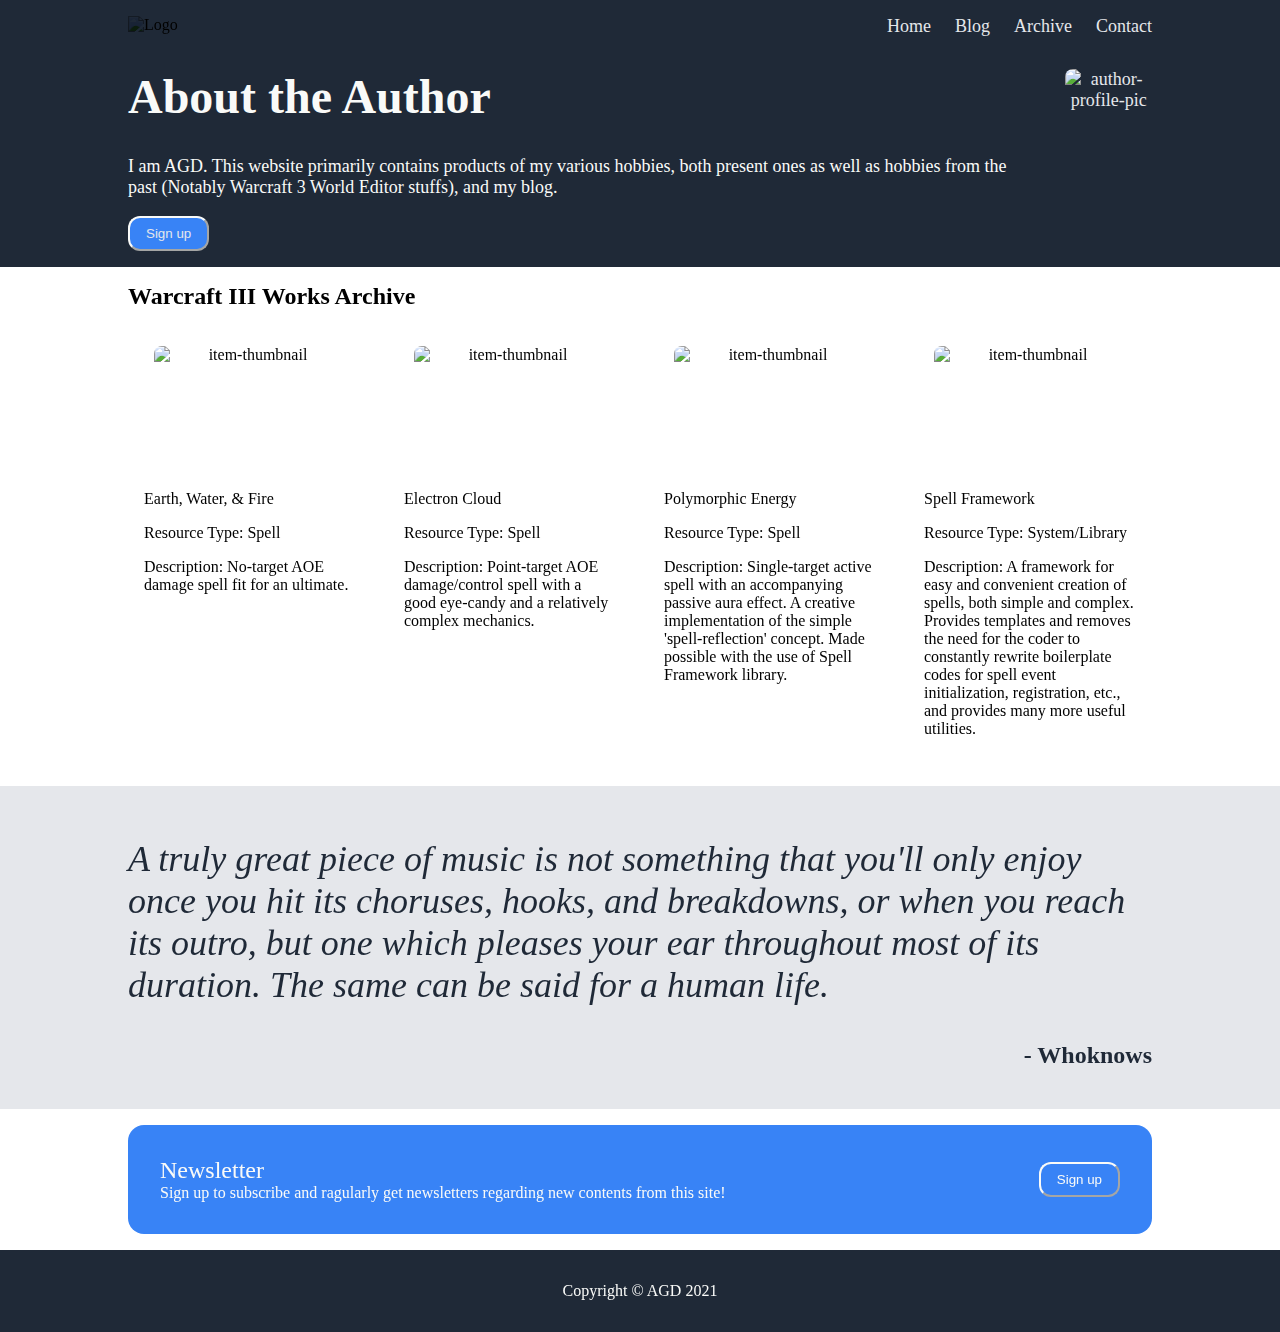
==== index.html @ 1a0b1b95 "Added primary contents and styles" ====
<!DOCTYPE html>
<html lang="en">
<head>
    <meta charset="UTF-8">
    <meta http-equiv="X-UA-Compatible" content="IE=edge">
    <meta name="viewport" content="width=device-width, initial-scale=1.0">
    <link href="css/styles.css" rel="stylesheet">
    <title>AGD's Portfolio</title>
</head>
<body>
    <div class="header section">
        <div class="main">
            <a href="index.html">
                <!-- <img class="logo" src="https://s3.amazonaws.com/keybase_processed_uploads/15d441706ad24110a1a50a8a71eccd05_360_360.jpg" alt="Logo"/> -->
                <img class="logo" src="https://avatars.githubusercontent.com/u/23192029?v=4" alt="Logo"/>
            </a>
            <ul class="links">
                <li><a class="link" href="index.html">Home</a></li>
                <li><a class="link" href="index.html">Blog</a></li>
                <li><a class="link" href="index.html">Archive</a></li>
                <li><a class="link" href="index.html">Contact</a></li>
            </ul>
        </div>
        <div class="sub">
            <div class="left">
                <h1 class="title">About the Author</h1>
                <p class="caption">I am AGD. This website primarily contains products of my various hobbies, both present ones as well as hobbies from the past (Notably Warcraft 3 World Editor stuffs), and my blog.</p>
                <button class="sign-up">Sign up</button>
            </div>
            <img class="image-canvas" src="https://a_g_d.keybase.pub/Pictures/artworks/paintings/mushroom-cloud/mushroom-cloud_variant-3_meltdown.jpg" alt="author-profile-pic"/>
        </div>
    </div>

    <div class="body">
        <div class="contents section">
            <h2 class="title">Warcraft III Works Archive</h2>
            <div class="items">
                <a class="item" href="index.html">
                    <img class="image-canvas" src="https://a_g_d.keybase.pub/Pictures/warcraft-3/gallery/preview_earth-water-and-fire.gif" alt="item-thumbnail" />
                    <div class="caption">
                        <p>Earth, Water, & Fire</p>
                        <p>Resource Type: Spell</p>
                        <p>Description: No-target AOE damage spell fit for an ultimate.</p>
                    </div>
                </a>
                <a class="item" href="index.html">
                    <img class="image-canvas" src="https://a_g_d.keybase.pub/Pictures/warcraft-3/gallery/preview_electron-cloud.jpg" alt="item-thumbnail" />
                    <div class="caption">
                        <p>Electron Cloud</p>
                        <p>Resource Type: Spell</p>
                        <p>Description: Point-target AOE damage/control spell with a good eye-candy and a relatively complex mechanics.</p>
                    </div>
                </a>
                <a class="item" href="index.html">
                    <img class="image-canvas" src="https://a_g_d.keybase.pub/Pictures/warcraft-3/gallery/preview_polymorphic-energy.gif" alt="item-thumbnail" />
                    <div class="caption">
                        <p>Polymorphic Energy</p>
                        <p>Resource Type: Spell</p>
                        <p>Description: Single-target active spell with an accompanying passive aura effect. A creative implementation of the simple 'spell-reflection' concept. Made possible with the use of Spell Framework library.</p>
                    </div>
                </a>
                <a class="item" href="index.html">
                    <img class="image-canvas" src="https://a_g_d.keybase.pub/Pictures/warcraft-3/gallery/preview_spell-framework.gif" alt="item-thumbnail" />
                    <div class="caption">
                        <p>Spell Framework</p>
                        <p>Resource Type: System/Library</p>
                        <p>Description: A framework for easy and convenient creation of spells, both simple and complex. Provides templates and removes the need for the coder to constantly rewrite boilerplate codes for spell event initialization, registration, etc., and provides many more useful utilities.</p>
                    </div>
                </a>
            </div>
        </div>
        <div class="testimonials section">
            <p class="quote">A truly great piece of music is not something that you'll only enjoy once you hit its choruses, hooks, and breakdowns, or when you reach its outro, but one which pleases your ear throughout most of its duration. The same can be said for a human life.</p>
            <p class="author">- Whoknows</p>
        </div>
        <div class="call-to-action section">
            <div class="canvas">
                <p>
                    <span class="title">Newsletter</span><br/>
                    Sign up to subscribe and ragularly get newsletters regarding new contents from this site!
                </p>
                <button class="sign-up">Sign up</button>
            </div>
        </div>
    </div>

    <div class="footer section">
        <p>Copyright © AGD 2021</p>
    </div>
</body>
</html>
---- css/styles.css ----
body {
    height: 100vh;
    margin: 0;
    overflow: scroll;
    display: flex;
    flex-direction: column;
}

.header,
.footer {
    background-color: #1F2937;
    display: flex;
    flex-direction: column;
    justify-content: center;
    padding: 32px 0px;
}

.footer {
    align-items: center;
    margin-top: auto;
}

.header,
.body .testimonials {
    align-items: stretch;
}

.section {
    padding: 16px 10%;
    gap: 32px;
}

.header .main {
    display: flex;
    flex: 1 1 auto;
    justify-content: space-between;
    align-items: flex-start;
}

.header .main .links {
    display: flex;
    margin-left: auto;
    padding: 0;
    margin: 0;
    gap: 24px;
}

.header .sub {
    font-size: 18px;
    color: #E5E7EB;
    display: flex;
    gap: 48px;
}

.logo {
    width: 64px;
    height: 64px;
    object-fit: cover;
    mix-blend-mode: multiply;
}

.links .link {
    font-size: 18px;
    color: #E5E7EB;
}

.items {
    display: flex;
    flex-wrap: wrap;
    gap: 16px;
}

.item {
    display: flex;
    flex-direction: column;
    flex: 1 1 auto;
    width: 192px;
    min-width: 192px;
    max-width: 384px;
    padding: 16px;
}

.item:hover {
    background-color: #AAAAAA;
}

.item .image-canvas {
    width: 192px;
    height: 128px;
    border-radius: 8px;
    align-self: center;
}

.item .caption {
    align-self: stretch;
}

.testimonials {
    background-color: #E5E7EB;
    color: #1F2937;
    font-size: 36px;
    font-weight: light;
    font-style: italic;
}

.author {
    font-size: 24px;
    font-weight: bold;
    font-style: normal;
    text-align: right;
}

.call-to-action .canvas {
    border-radius: 16px;
    background-color: #3883F6;
    padding: 16px 32px;
    display: flex;
    gap: 24px;
    justify-content: space-between;
    align-items: center;
}

button.sign-up {
    border-radius: 12px;
    border-color: #F9FAF8;
    background-color: #3883F6;
    color: inherit;
    flex: 0 0 auto;
    padding: 8px 16px;
}

.image-canvas {
    display: flex;
    justify-content: center;
    align-items: center;
    text-align: center;
}

.sub .image-canvas {
    display: block;
    border-radius: 8px;
    width: 128px;
    height: 128px;
}

ul {
    list-style-type: none;
}

.title {
    margin-top: 0px;
}

.call-to-action .title {
    font-size: 24px;
}

h1 {
    font-size: 48px;
}

h1,
h2 {
    font-weight: extra-bold;
}

h1,
ul,
.header p,
.footer p,
.call-to-action {
    color: #F9FAF8;
}

a {
    text-decoration: none;
    color: inherit;
}
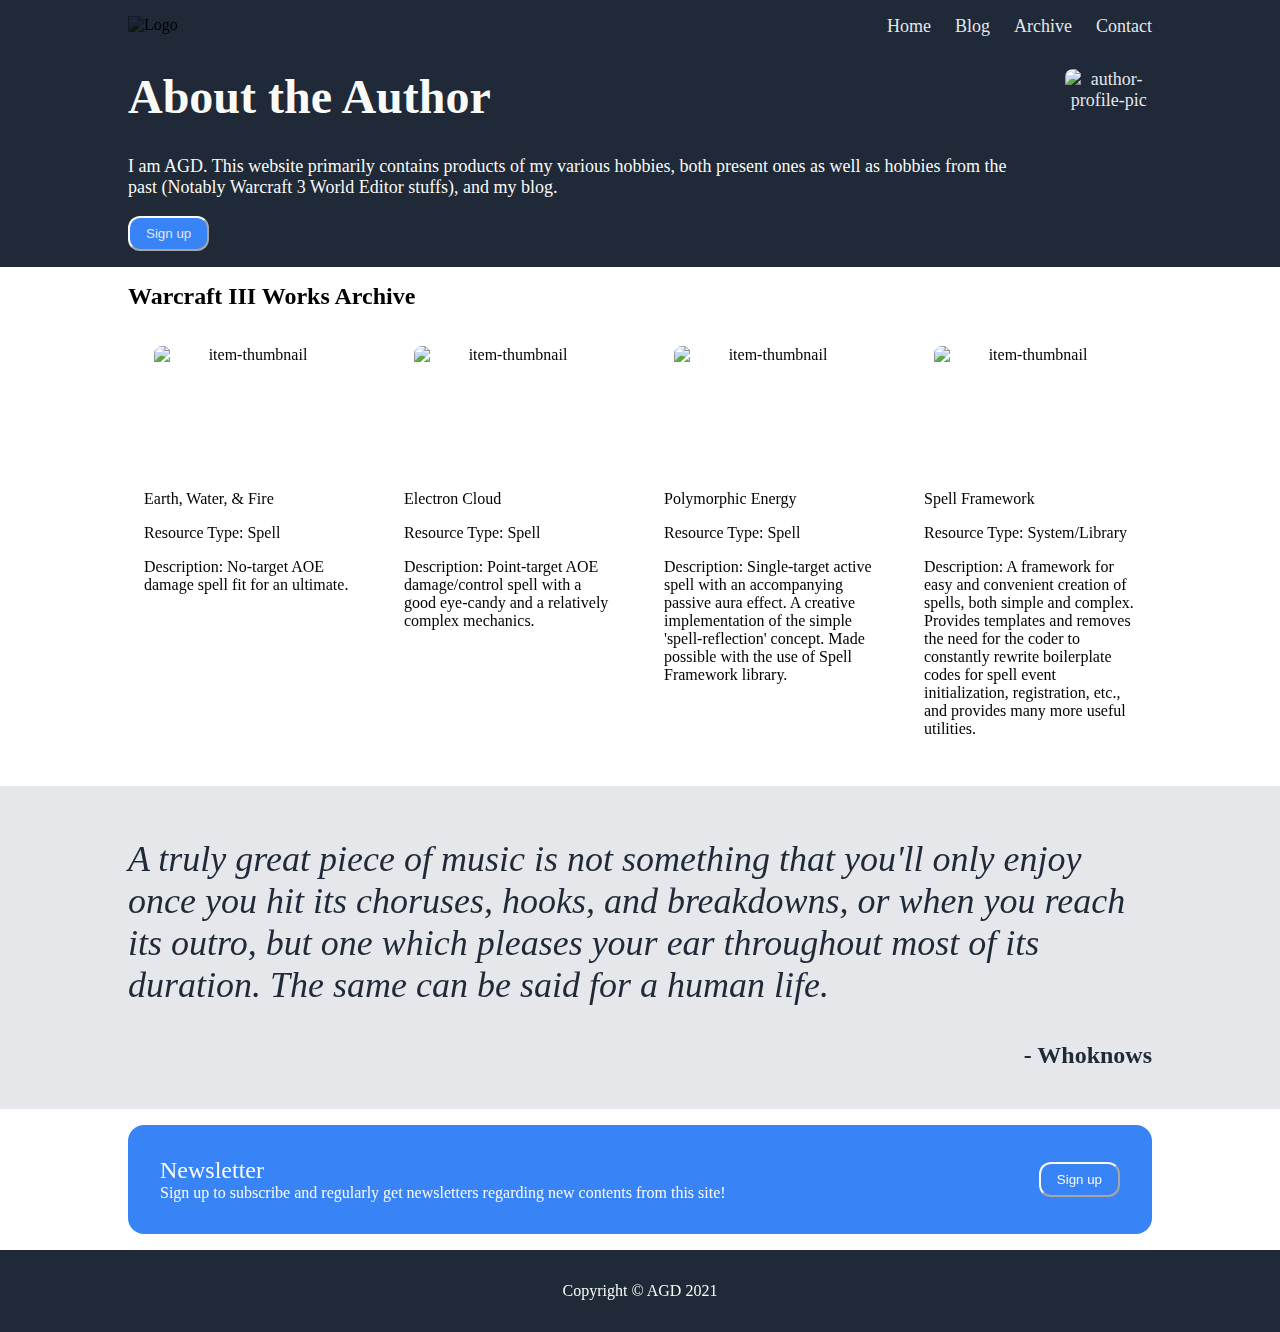
==== commit 7759f90d: "Fixed typo" ====
--- a/index.html
+++ b/index.html
@@ -77,7 +77,7 @@
             <div class="canvas">
                 <p>
                     <span class="title">Newsletter</span><br/>
-                    Sign up to subscribe and ragularly get newsletters regarding new contents from this site!
+                    Sign up to subscribe and regularly get newsletters regarding new contents from this site!
                 </p>
                 <button class="sign-up">Sign up</button>
             </div>
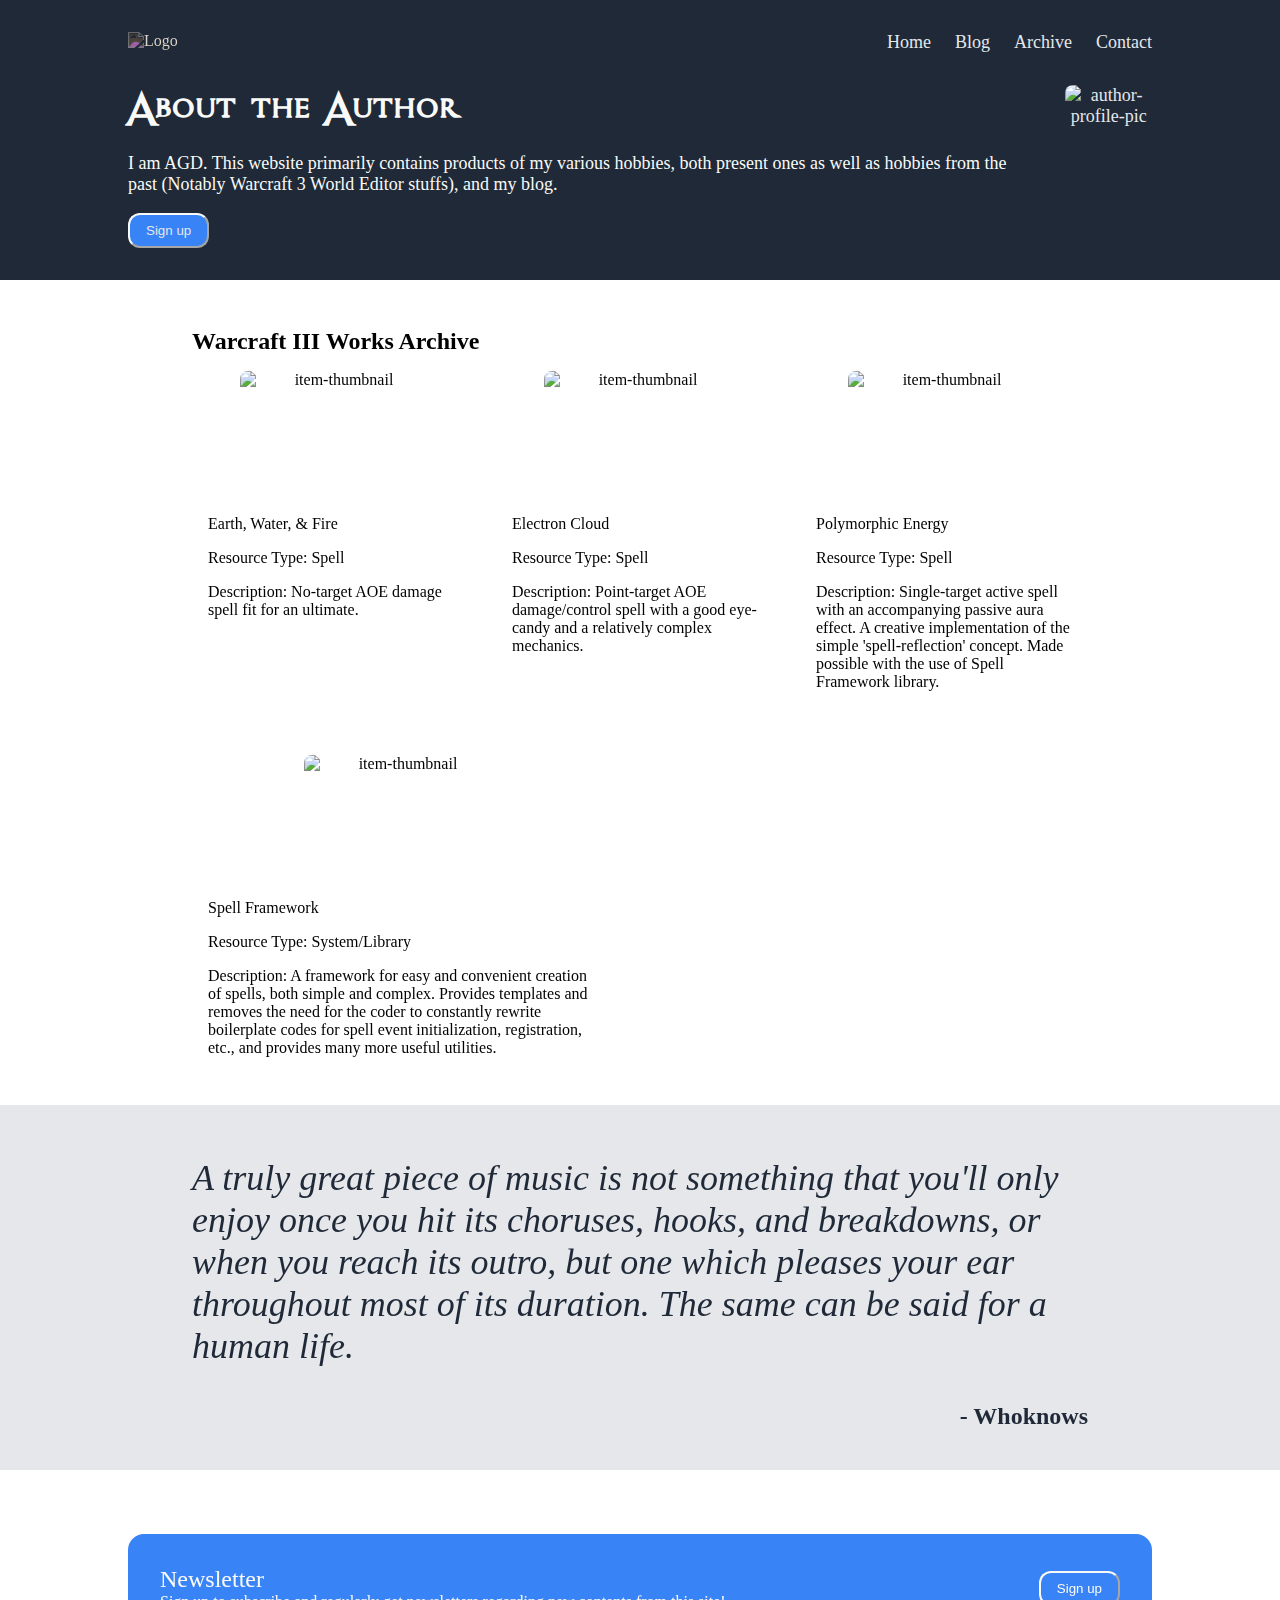
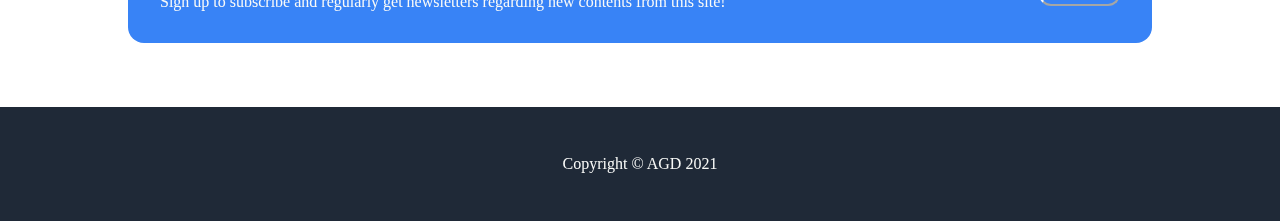
==== commit 566940b0: "Added custom font; Style updates" ====
--- a/index.html
+++ b/index.html
@@ -10,9 +10,9 @@
 <body>
     <div class="header section">
         <div class="main">
-            <a href="index.html">
+            <a class="logo" href="index.html">
                 <!-- <img class="logo" src="https://s3.amazonaws.com/keybase_processed_uploads/15d441706ad24110a1a50a8a71eccd05_360_360.jpg" alt="Logo"/> -->
-                <img class="logo" src="https://avatars.githubusercontent.com/u/23192029?v=4" alt="Logo"/>
+                <img src="https://avatars.githubusercontent.com/u/23192029?v=4" alt="Logo"/>
             </a>
             <ul class="links">
                 <li><a class="link" href="index.html">Home</a></li>
--- a/css/styles.css
+++ b/css/styles.css
@@ -1,3 +1,8 @@
+@font-face {
+	font-family: Assasins;
+	src: url(../res/fonts/assassins-font/Assassin-2PGw.ttf)
+}
+
 body {
     height: 100vh;
     margin: 0;
@@ -6,13 +11,18 @@
     flex-direction: column;
 }
 
+.section {
+    padding: 16px 10%;
+    gap: 32px;
+}
+
 .header,
 .footer {
     background-color: #1F2937;
     display: flex;
     flex-direction: column;
     justify-content: center;
-    padding: 32px 0px;
+    padding: 32px 10%;
 }
 
 .footer {
@@ -25,11 +35,6 @@
     align-items: stretch;
 }
 
-.section {
-    padding: 16px 10%;
-    gap: 32px;
-}
-
 .header .main {
     display: flex;
     flex: 1 1 auto;
@@ -40,8 +45,8 @@
 .header .main .links {
     display: flex;
     margin-left: auto;
-    padding: 0;
-    margin: 0;
+    padding: 0px;
+    margin: 0px;
     gap: 24px;
 }
 
@@ -52,16 +57,26 @@
     gap: 48px;
 }
 
-.logo {
+.header .sub .title {
+    font-family: Assasins;
+}
+
+.logo img {
     width: 64px;
     height: 64px;
     object-fit: cover;
-    mix-blend-mode: multiply;
+    mix-blend-mode: exclusion;
+    filter: invert(100%);
+    -webkit-filter: invert(100%);
 }
 
 .links .link {
     font-size: 18px;
     color: #E5E7EB;
+}
+
+.body {
+    padding-top: 32px;
 }
 
 .items {
@@ -95,6 +110,11 @@
     align-self: stretch;
 }
 
+.testimonials,
+.contents {
+    padding: 16px 15%;
+}
+
 .testimonials {
     background-color: #E5E7EB;
     color: #1F2937;
@@ -108,6 +128,10 @@
     font-weight: bold;
     font-style: normal;
     text-align: right;
+}
+
+.call-to-action {
+    padding: 64px 10%;
 }
 
 .call-to-action .canvas {
@@ -148,7 +172,7 @@
 }
 
 .title {
-    margin-top: 0px;
+    margin: 0px;
 }
 
 .call-to-action .title {
